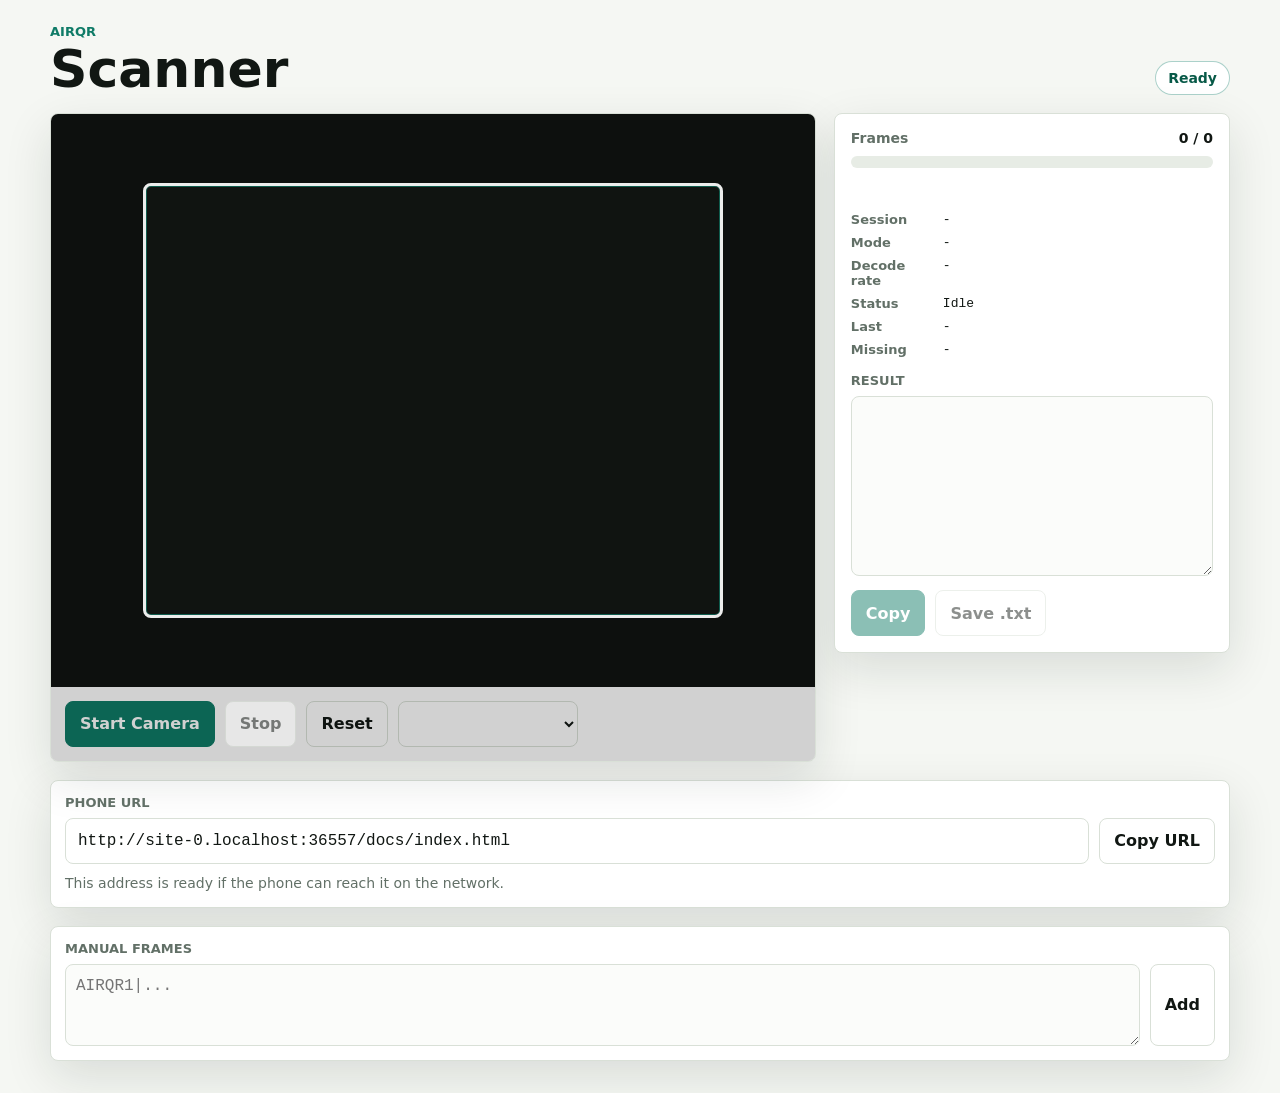
==== docs/index.html @ 4e60c242 "Publish scanner to Pages" ====
<!doctype html>
<html lang="en">
  <head>
    <meta charset="utf-8">
    <meta name="viewport" content="width=device-width, initial-scale=1, viewport-fit=cover">
    <meta name="theme-color" content="#0b0d0c">
    <meta name="mobile-web-app-capable" content="yes">
    <meta name="apple-mobile-web-app-capable" content="yes">
    <meta name="apple-mobile-web-app-status-bar-style" content="black-translucent">
    <meta name="apple-mobile-web-app-title" content="AirQR">
    <title>AirQR Scanner</title>
    <link rel="stylesheet" href="styles.css">
    <link rel="manifest" href="manifest.webmanifest">
    <link rel="apple-touch-icon" href="icons/icon-180.png">
  </head>
  <body>
    <main class="shell">
      <header class="topbar">
        <div>
          <p class="eyebrow">AirQR</p>
          <h1>Scanner</h1>
        </div>
        <div class="status-pill" id="supportStatus">Checking scanner</div>
      </header>

      <section class="scanner-grid">
        <div class="camera-panel">
          <div class="video-wrap">
            <video id="video" playsinline muted></video>
            <div class="scan-frame" aria-hidden="true"></div>
            <canvas id="canvas" hidden></canvas>
          </div>
          <div class="controls">
            <button id="startButton" type="button">Start Camera</button>
            <button id="stopButton" type="button" disabled>Stop</button>
            <button id="resetButton" type="button">Reset</button>
            <select id="cameraSelect" aria-label="Camera"></select>
          </div>
        </div>

        <aside class="transfer-panel">
          <div class="metric-row">
            <span>Frames</span>
            <strong id="frameCount">0 / 0</strong>
          </div>
          <div class="progress" aria-hidden="true">
            <div id="progressBar"></div>
          </div>
          <div id="frameDots" class="frame-dots" aria-hidden="true"></div>

          <dl class="details">
            <div>
              <dt>Session</dt>
              <dd id="sessionValue">-</dd>
            </div>
            <div>
              <dt>Mode</dt>
              <dd id="modeValue">-</dd>
            </div>
            <div>
              <dt>Decode rate</dt>
              <dd id="rateValue">-</dd>
            </div>
            <div>
              <dt>Status</dt>
              <dd id="statusText">Idle</dd>
            </div>
            <div>
              <dt>Last</dt>
              <dd id="lastFrameValue">-</dd>
            </div>
            <div>
              <dt>Missing</dt>
              <dd id="missingValue">-</dd>
            </div>
          </dl>

          <label class="result-label" for="resultText">Result</label>
          <textarea id="resultText" spellcheck="false" readonly></textarea>
          <div class="result-actions">
            <button id="copyButton" type="button" disabled>Copy</button>
            <button id="saveButton" type="button" disabled>Save .txt</button>
          </div>
        </aside>
      </section>

      <section class="phone-panel">
        <div>
          <label for="accessUrl">Phone URL</label>
          <input id="accessUrl" type="text" readonly>
        </div>
        <button id="copyUrlButton" type="button">Copy URL</button>
        <p id="networkHint">Localhost is ready for desktop testing.</p>
      </section>

      <section class="manual-panel">
        <label for="manualFrames">Manual frames</label>
        <div class="manual-row">
          <textarea id="manualFrames" spellcheck="false" placeholder="AIRQR1|..."></textarea>
          <button id="addManualButton" type="button">Add</button>
        </div>
      </section>
    </main>

    <script src="vendor/jsqr/jsQR.js"></script>
    <script src="vendor/pako/pako_inflate.min.js"></script>
    <script src="app.js" defer></script>
  </body>
</html>
---- docs/styles.css ----
:root {
  color-scheme: light;
  --bg: #f5f7f3;
  --panel: #ffffff;
  --ink: #111713;
  --muted: #627067;
  --line: #d9e0d7;
  --accent: #0f7b67;
  --accent-strong: #075947;
  --amber: #c27a09;
  --bad: #b3261e;
  --shadow: 0 16px 48px rgba(19, 31, 24, 0.12);
}

html {
  -webkit-text-size-adjust: 100%;
}

* {
  box-sizing: border-box;
}

body {
  margin: 0;
  min-height: 100svh;
  background: var(--bg);
  color: var(--ink);
  font-family: Inter, ui-sans-serif, system-ui, -apple-system, BlinkMacSystemFont, "Segoe UI", sans-serif;
  padding:
    env(safe-area-inset-top)
    env(safe-area-inset-right)
    env(safe-area-inset-bottom)
    env(safe-area-inset-left);
  overscroll-behavior-y: contain;
}

button,
select,
textarea,
input {
  font: inherit;
}

button,
select,
input {
  min-height: 46px;
  border: 1px solid var(--line);
  border-radius: 8px;
  background: #ffffff;
  color: var(--ink);
  font-size: 16px;
}

button {
  padding: 0 14px;
  font-weight: 700;
  cursor: pointer;
}

button:disabled {
  cursor: not-allowed;
  opacity: 0.48;
}

button:not(:disabled):hover {
  border-color: var(--accent);
}

button#startButton,
button#copyButton {
  background: var(--accent);
  border-color: var(--accent);
  color: #ffffff;
}

button#startButton:not(:disabled):hover,
button#copyButton:not(:disabled):hover {
  background: var(--accent-strong);
}

select {
  padding: 0 12px;
  min-width: 180px;
}

input {
  width: 100%;
  min-width: 0;
  padding: 0 12px;
  font-family: ui-monospace, SFMono-Regular, Menlo, Consolas, monospace;
}

.shell {
  width: min(1180px, calc(100vw - 32px));
  margin: 0 auto;
  padding: 24px 0 32px;
}

.topbar {
  display: flex;
  align-items: end;
  justify-content: space-between;
  gap: 16px;
  margin-bottom: 18px;
}

.eyebrow {
  margin: 0 0 4px;
  color: var(--accent);
  font-size: 13px;
  font-weight: 800;
  letter-spacing: 0;
  text-transform: uppercase;
}

h1 {
  margin: 0;
  font-size: 52px;
  line-height: 1;
  letter-spacing: 0;
}

.status-pill {
  max-width: 45vw;
  padding: 8px 12px;
  border: 1px solid var(--line);
  border-radius: 999px;
  background: #ffffff;
  color: var(--muted);
  font-size: 14px;
  font-weight: 700;
  overflow-wrap: anywhere;
}

.status-pill.ready {
  color: var(--accent-strong);
  border-color: rgba(15, 123, 103, 0.35);
}

.status-pill.warn {
  color: var(--amber);
  border-color: rgba(194, 122, 9, 0.35);
}

.scanner-grid {
  display: grid;
  grid-template-columns: minmax(0, 1.45fr) minmax(340px, 0.75fr);
  gap: 18px;
  align-items: start;
}

.camera-panel,
.transfer-panel,
.phone-panel,
.manual-panel {
  background: var(--panel);
  border: 1px solid var(--line);
  border-radius: 8px;
  box-shadow: var(--shadow);
}

.camera-panel {
  overflow: hidden;
}

.video-wrap {
  position: relative;
  aspect-ratio: 4 / 3;
  min-height: 320px;
  max-height: 650px;
  background: #101411;
}

video {
  width: 100%;
  height: 100%;
  object-fit: cover;
  display: block;
}

.scan-frame {
  position: absolute;
  inset: 12%;
  border: 3px solid rgba(255, 255, 255, 0.92);
  border-radius: 8px;
  box-shadow:
    0 0 0 999px rgba(0, 0, 0, 0.18),
    inset 0 0 0 1px rgba(15, 123, 103, 0.7);
  pointer-events: none;
}

.controls,
.result-actions {
  display: flex;
  flex-wrap: wrap;
  gap: 10px;
  padding: 14px;
}

.transfer-panel {
  padding: 16px;
}

.metric-row {
  display: flex;
  justify-content: space-between;
  gap: 12px;
  color: var(--muted);
  font-size: 14px;
  font-weight: 700;
}

.metric-row strong {
  color: var(--ink);
}

.progress {
  height: 12px;
  margin: 10px 0 12px;
  background: #e7ece5;
  border-radius: 999px;
  overflow: hidden;
}

#progressBar {
  width: 0;
  height: 100%;
  background: var(--accent);
  transition: width 120ms ease;
}

.frame-dots {
  display: grid;
  grid-template-columns: repeat(auto-fill, minmax(10px, 1fr));
  gap: 5px;
  min-height: 16px;
  margin-bottom: 16px;
}

.frame-dots span {
  height: 10px;
  border-radius: 3px;
  background: #dfe6dc;
}

.frame-dots span.seen {
  background: var(--accent);
}

.details {
  display: grid;
  gap: 8px;
  margin: 0 0 16px;
}

.details div {
  display: grid;
  grid-template-columns: 80px minmax(0, 1fr);
  gap: 12px;
}

dt {
  color: var(--muted);
  font-size: 13px;
  font-weight: 800;
}

dd {
  margin: 0;
  min-width: 0;
  overflow-wrap: anywhere;
  font-family: ui-monospace, SFMono-Regular, Menlo, Consolas, monospace;
  font-size: 13px;
}

.result-label,
.phone-panel label,
.manual-panel label {
  display: block;
  margin-bottom: 8px;
  color: var(--muted);
  font-size: 13px;
  font-weight: 800;
  text-transform: uppercase;
}

textarea {
  width: 100%;
  resize: vertical;
  border: 1px solid var(--line);
  border-radius: 8px;
  background: #fbfcfa;
  color: var(--ink);
  font-family: ui-monospace, SFMono-Regular, Menlo, Consolas, monospace;
  font-size: 16px;
  line-height: 1.45;
}

#resultText {
  min-height: 180px;
  padding: 12px;
}

.result-actions {
  padding: 10px 0 0;
}

.manual-panel {
  margin-top: 18px;
  padding: 14px;
}

.phone-panel {
  display: grid;
  grid-template-columns: minmax(0, 1fr) auto;
  gap: 10px;
  align-items: end;
  margin-top: 18px;
  padding: 14px;
}

.phone-panel p {
  grid-column: 1 / -1;
  margin: 0;
  color: var(--muted);
  font-size: 14px;
  line-height: 1.35;
}

.manual-row {
  display: grid;
  grid-template-columns: minmax(0, 1fr) auto;
  gap: 10px;
}

#manualFrames {
  min-height: 82px;
  padding: 10px;
}

@media (max-width: 880px) {
  .shell {
    width: min(100vw - 20px, 680px);
    padding-top: 12px;
    padding-bottom: 20px;
  }

  .topbar {
    align-items: start;
    flex-direction: column;
    gap: 10px;
    margin-bottom: 12px;
  }

  h1 {
    font-size: 40px;
  }

  .status-pill {
    max-width: 100%;
  }

  .scanner-grid {
    grid-template-columns: 1fr;
  }

  .video-wrap {
    min-height: auto;
    aspect-ratio: 3 / 4;
    max-height: 56svh;
  }

  .scan-frame {
    inset: 5%;
    border-width: 2px;
  }

  .controls,
  .result-actions {
    display: grid;
    grid-template-columns: repeat(2, minmax(0, 1fr));
    padding: 12px;
  }

  .controls select {
    grid-column: 1 / -1;
    width: 100%;
  }

  .transfer-panel {
    padding: 14px;
  }

  .details div {
    grid-template-columns: 68px minmax(0, 1fr);
  }

  #resultText {
    min-height: 160px;
  }

  .phone-panel,
  .manual-row {
    grid-template-columns: 1fr;
  }

  .phone-panel button {
    width: 100%;
  }

  select,
  button {
    flex: 1 1 130px;
  }
}
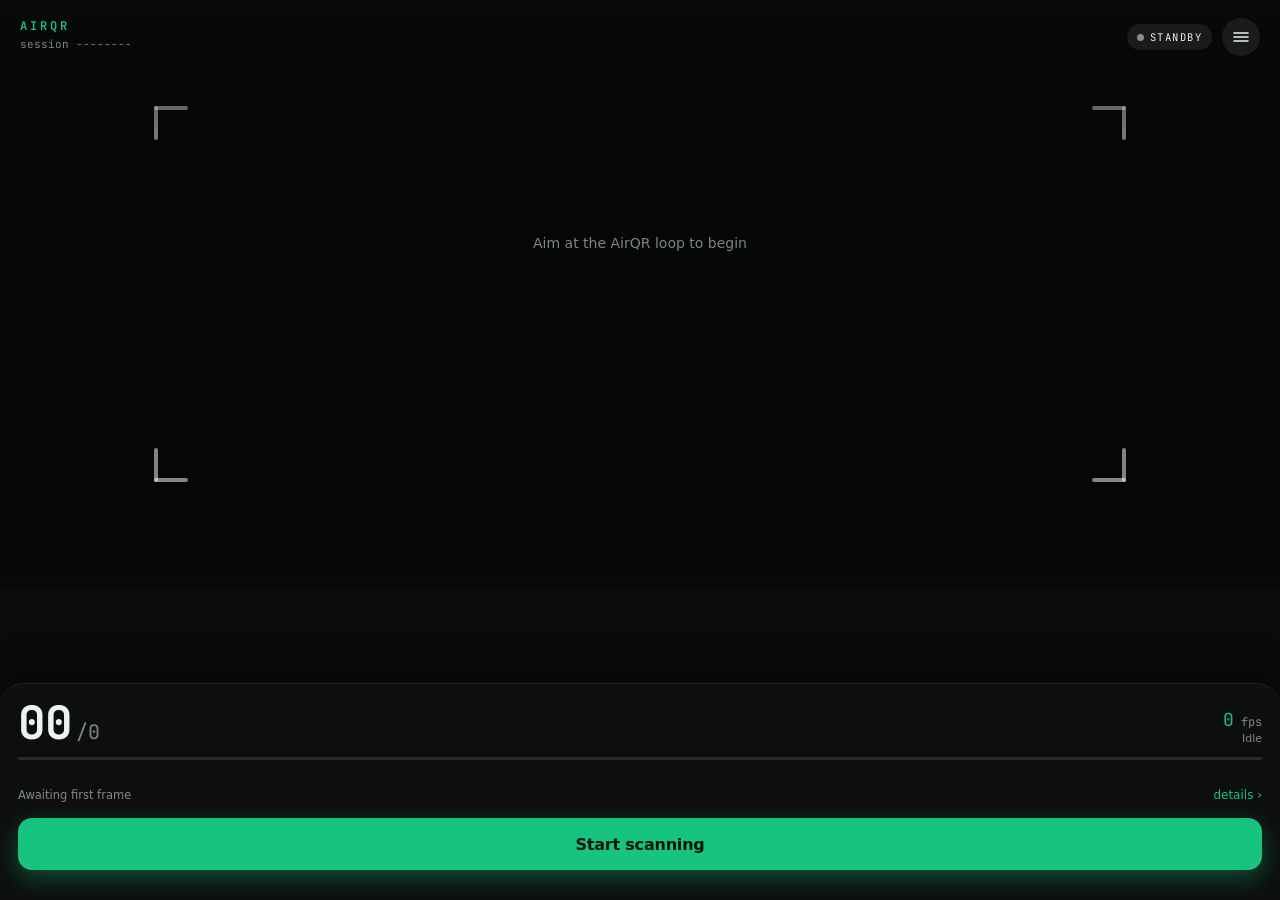
==== commit b80959de: "Redesign scanner receiver UI to the "Signal" spec Reskin the PWA receiver into the dark, instrument-" ====
--- a/docs/index.html
+++ b/docs/index.html
@@ -2,104 +2,173 @@
 <html lang="en">
   <head>
     <meta charset="utf-8">
-    <meta name="viewport" content="width=device-width, initial-scale=1, viewport-fit=cover">
-    <meta name="theme-color" content="#0b0d0c">
+    <meta name="viewport" content="width=device-width, initial-scale=1, maximum-scale=1, viewport-fit=cover">
+    <meta name="theme-color" content="#0a0c0b">
     <meta name="mobile-web-app-capable" content="yes">
     <meta name="apple-mobile-web-app-capable" content="yes">
     <meta name="apple-mobile-web-app-status-bar-style" content="black-translucent">
     <meta name="apple-mobile-web-app-title" content="AirQR">
     <title>AirQR Scanner</title>
+    <link rel="preconnect" href="https://fonts.googleapis.com">
+    <link rel="preconnect" href="https://fonts.gstatic.com" crossorigin>
+    <link rel="stylesheet" href="https://fonts.googleapis.com/css2?family=JetBrains+Mono:wght@400;600;700&display=swap">
     <link rel="stylesheet" href="styles.css">
     <link rel="manifest" href="manifest.webmanifest">
     <link rel="apple-touch-icon" href="icons/icon-180.png">
   </head>
   <body>
-    <main class="shell">
-      <header class="topbar">
-        <div>
-          <p class="eyebrow">AirQR</p>
-          <h1>Scanner</h1>
+    <main id="app" class="signal" data-phase="idle">
+      <!-- Camera viewport: full-bleed live feed with scanning reticle -->
+      <div class="viewport">
+        <video id="video" playsinline muted></video>
+        <canvas id="canvas" hidden></canvas>
+        <div class="reticle" aria-hidden="true">
+          <span class="tl"></span>
+          <span class="tr"></span>
+          <span class="bl"></span>
+          <span class="br"></span>
         </div>
-        <div class="status-pill" id="supportStatus">Checking scanner</div>
+        <div class="scan-sheen" aria-hidden="true"></div>
+        <div class="vp-fade vp-fade--top" aria-hidden="true"></div>
+        <div class="vp-fade vp-fade--bottom" aria-hidden="true"></div>
+        <p class="aim-hint">Aim at the AirQR loop to begin</p>
+      </div>
+
+      <!-- Header overlaid on the camera -->
+      <header class="hud-header">
+        <div class="brand">
+          <div class="wordmark">AIRQR</div>
+          <div class="session">session <span id="sessionValue">--------</span></div>
+        </div>
+        <div class="header-right">
+          <div class="status-pill" id="phasePill">
+            <span class="dot" aria-hidden="true"></span>
+            <span class="pill-label" id="phaseLabel">STANDBY</span>
+          </div>
+          <button id="menuButton" class="icon-btn" type="button" aria-label="Settings">
+            <svg width="20" height="20" viewBox="0 0 20 20" fill="none" stroke="#eef2f0" stroke-width="1.6" stroke-linecap="round">
+              <path d="M3 6h14M3 10h14M3 14h14" />
+            </svg>
+          </button>
+        </div>
       </header>
 
-      <section class="scanner-grid">
-        <div class="camera-panel">
-          <div class="video-wrap">
-            <video id="video" playsinline muted></video>
-            <div class="scan-frame" aria-hidden="true"></div>
-            <canvas id="canvas" hidden></canvas>
+      <!-- Docked HUD: capture progress -->
+      <section class="hud">
+        <div class="hud-top">
+          <div class="counter">
+            <span class="count" id="frameCount">00</span>
+            <span class="total">/<span id="frameTotal">0</span></span>
           </div>
-          <div class="controls">
-            <button id="startButton" type="button">Start Camera</button>
-            <button id="stopButton" type="button" disabled>Stop</button>
-            <button id="resetButton" type="button">Reset</button>
-            <select id="cameraSelect" aria-label="Camera"></select>
+          <div class="rate-block">
+            <div class="rate"><span id="rateValue">0</span><span class="fps"> fps</span></div>
+            <div class="rate-status" id="statusText">Idle</div>
           </div>
         </div>
 
-        <aside class="transfer-panel">
-          <div class="metric-row">
-            <span>Frames</span>
-            <strong id="frameCount">0 / 0</strong>
-          </div>
-          <div class="progress" aria-hidden="true">
-            <div id="progressBar"></div>
-          </div>
-          <div id="frameDots" class="frame-dots" aria-hidden="true"></div>
+        <div class="progress" aria-hidden="true">
+          <div id="progressBar"></div>
+        </div>
 
-          <dl class="details">
-            <div>
-              <dt>Session</dt>
-              <dd id="sessionValue">-</dd>
+        <div id="frameDots" class="frame-grid" aria-hidden="true"></div>
+
+        <div class="missing-line">
+          <span id="remainingText">Awaiting first frame</span>
+          <button id="detailsButton" class="link-btn" type="button">details ›</button>
+        </div>
+
+        <div class="primary-slot">
+          <button id="startButton" class="btn-primary" type="button">Start scanning</button>
+          <button id="stopButton" class="btn-ghost" type="button" disabled>Pause</button>
+        </div>
+      </section>
+
+      <!-- Result sheet (Complete state) -->
+      <div id="resultSheet" class="sheet-backdrop sheet-backdrop--solid" hidden>
+        <div class="sheet sheet--result">
+          <div class="result-head">
+            <div class="check-circle" aria-hidden="true">
+              <svg width="18" height="18" viewBox="0 0 18 18" fill="none" stroke="#06140d" stroke-width="2.4" stroke-linecap="round" stroke-linejoin="round">
+                <path d="M3.5 9.5l3.5 3.5 7-8" />
+              </svg>
             </div>
             <div>
-              <dt>Mode</dt>
-              <dd id="modeValue">-</dd>
+              <div class="sheet-title">Transfer complete</div>
+              <div class="result-sub" id="resultSubtitle">— frames · gzip / jsQR</div>
             </div>
-            <div>
-              <dt>Decode rate</dt>
-              <dd id="rateValue">-</dd>
+          </div>
+          <div class="result-box">
+            <textarea id="resultText" spellcheck="false" readonly></textarea>
+          </div>
+          <div class="result-actions">
+            <button id="copyButton" class="btn-primary" type="button" disabled>Copy text</button>
+            <button id="saveButton" class="btn-ghost" type="button" disabled>Save .txt</button>
+          </div>
+          <button id="scanAnotherButton" class="link-btn link-btn--muted link-btn--block" type="button">Scan another transfer</button>
+        </div>
+      </div>
+
+      <!-- Settings sheet -->
+      <div id="settingsSheet" class="sheet-backdrop" hidden>
+        <div class="sheet">
+          <div class="grab-handle" aria-hidden="true"></div>
+          <div class="sheet-bar">
+            <span class="sheet-title">Settings</span>
+            <button class="icon-btn icon-btn--sm sheet-close" type="button" aria-label="Close">
+              <svg width="14" height="14" viewBox="0 0 14 14" fill="none" stroke="rgba(225,235,231,0.55)" stroke-width="1.8" stroke-linecap="round"><path d="M3 3l8 8M11 3l-8 8" /></svg>
+            </button>
+          </div>
+
+          <div class="field">
+            <div class="field-label">Camera</div>
+            <select id="cameraSelect" class="field-row" aria-label="Camera"></select>
+          </div>
+
+          <div class="field">
+            <div class="field-label">Phone URL</div>
+            <div class="field-row field-row--split">
+              <input id="accessUrl" type="text" readonly>
+              <button id="copyUrlButton" class="link-btn" type="button">Copy</button>
             </div>
-            <div>
-              <dt>Status</dt>
-              <dd id="statusText">Idle</dd>
-            </div>
-            <div>
-              <dt>Last</dt>
-              <dd id="lastFrameValue">-</dd>
-            </div>
-            <div>
-              <dt>Missing</dt>
-              <dd id="missingValue">-</dd>
-            </div>
+            <p id="networkHint" class="field-hint">Localhost is ready for desktop testing.</p>
+          </div>
+
+          <div class="field">
+            <div class="field-label">Manual frames</div>
+            <textarea id="manualFrames" class="field-area" spellcheck="false" placeholder="AIRQR1|…"></textarea>
+            <button id="addManualButton" class="btn-ghost btn-ghost--sm" type="button">Add frames</button>
+          </div>
+
+          <button id="resetButton" class="btn-ghost btn-ghost--full" type="button">Reset session</button>
+        </div>
+      </div>
+
+      <!-- Details sheet -->
+      <div id="detailsSheet" class="sheet-backdrop" hidden>
+        <div class="sheet">
+          <div class="grab-handle" aria-hidden="true"></div>
+          <div class="sheet-bar">
+            <span class="sheet-title">Transfer detail</span>
+            <button class="icon-btn icon-btn--sm sheet-close" type="button" aria-label="Close">
+              <svg width="14" height="14" viewBox="0 0 14 14" fill="none" stroke="rgba(225,235,231,0.55)" stroke-width="1.8" stroke-linecap="round"><path d="M3 3l8 8M11 3l-8 8" /></svg>
+            </button>
+          </div>
+          <dl class="stat-list">
+            <div class="stat-row"><dt>Session</dt><dd id="detailSession">—</dd></div>
+            <div class="stat-row"><dt>Mode</dt><dd id="modeValue">—</dd></div>
+            <div class="stat-row"><dt>Decode rate</dt><dd id="detailRate">—</dd></div>
+            <div class="stat-row"><dt>Status</dt><dd id="detailStatus">—</dd></div>
+            <div class="stat-row"><dt>Last frame</dt><dd id="lastFrameValue">—</dd></div>
           </dl>
+          <div class="field" style="margin-top:14px">
+            <div class="field-label">Missing</div>
+            <div id="missingValue" class="missing-block">—</div>
+          </div>
+        </div>
+      </div>
 
-          <label class="result-label" for="resultText">Result</label>
-          <textarea id="resultText" spellcheck="false" readonly></textarea>
-          <div class="result-actions">
-            <button id="copyButton" type="button" disabled>Copy</button>
-            <button id="saveButton" type="button" disabled>Save .txt</button>
-          </div>
-        </aside>
-      </section>
-
-      <section class="phone-panel">
-        <div>
-          <label for="accessUrl">Phone URL</label>
-          <input id="accessUrl" type="text" readonly>
-        </div>
-        <button id="copyUrlButton" type="button">Copy URL</button>
-        <p id="networkHint">Localhost is ready for desktop testing.</p>
-      </section>
-
-      <section class="manual-panel">
-        <label for="manualFrames">Manual frames</label>
-        <div class="manual-row">
-          <textarea id="manualFrames" spellcheck="false" placeholder="AIRQR1|..."></textarea>
-          <button id="addManualButton" type="button">Add</button>
-        </div>
-      </section>
+      <!-- Kept for the decode pipeline; not shown in the Signal UI. -->
+      <div id="supportStatus" class="sr-only">Checking scanner</div>
     </main>
 
     <script src="vendor/jsqr/jsQR.js"></script>
--- a/docs/styles.css
+++ b/docs/styles.css
@@ -1,175 +1,80 @@
 :root {
-  color-scheme: light;
-  --bg: #f5f7f3;
-  --panel: #ffffff;
-  --ink: #111713;
-  --muted: #627067;
-  --line: #d9e0d7;
-  --accent: #0f7b67;
-  --accent-strong: #075947;
-  --amber: #c27a09;
-  --bad: #b3261e;
-  --shadow: 0 16px 48px rgba(19, 31, 24, 0.12);
+  color-scheme: dark;
+  --bg: #0a0c0b;
+  --hud: #0d0f0e;
+  --sheet: #0e1110;
+  --result-bg: #070908;
+  --accent: #16c47f;
+  --accent-dim: rgba(22, 196, 127, 0.25);
+  --on-accent: #06140d;
+  --text: #eef2f0;
+  --muted: rgba(225, 235, 231, 0.55);
+  --faint: rgba(225, 235, 231, 0.22);
+  --cell-empty: rgba(255, 255, 255, 0.05);
+  --glass: rgba(255, 255, 255, 0.08);
+  --mono: "JetBrains Mono", ui-monospace, "SF Mono", monospace;
+  --sans: -apple-system, system-ui, "Segoe UI", sans-serif;
+}
+
+* {
+  box-sizing: border-box;
 }
 
 html {
   -webkit-text-size-adjust: 100%;
 }
 
-* {
-  box-sizing: border-box;
-}
-
 body {
   margin: 0;
-  min-height: 100svh;
   background: var(--bg);
-  color: var(--ink);
-  font-family: Inter, ui-sans-serif, system-ui, -apple-system, BlinkMacSystemFont, "Segoe UI", sans-serif;
-  padding:
-    env(safe-area-inset-top)
-    env(safe-area-inset-right)
-    env(safe-area-inset-bottom)
-    env(safe-area-inset-left);
-  overscroll-behavior-y: contain;
-}
-
-button,
-select,
-textarea,
-input {
+  color: var(--text);
+  font-family: var(--sans);
+  overscroll-behavior: none;
+}
+
+.sr-only {
+  position: absolute;
+  width: 1px;
+  height: 1px;
+  margin: -1px;
+  padding: 0;
+  border: 0;
+  overflow: hidden;
+  clip: rect(0 0 0 0);
+  white-space: nowrap;
+}
+
+button {
   font: inherit;
-}
-
-button,
-select,
-input {
-  min-height: 46px;
-  border: 1px solid var(--line);
-  border-radius: 8px;
-  background: #ffffff;
-  color: var(--ink);
-  font-size: 16px;
-}
-
-button {
-  padding: 0 14px;
-  font-weight: 700;
   cursor: pointer;
 }
 
 button:disabled {
   cursor: not-allowed;
-  opacity: 0.48;
-}
-
-button:not(:disabled):hover {
-  border-color: var(--accent);
-}
-
-button#startButton,
-button#copyButton {
-  background: var(--accent);
-  border-color: var(--accent);
-  color: #ffffff;
-}
-
-button#startButton:not(:disabled):hover,
-button#copyButton:not(:disabled):hover {
-  background: var(--accent-strong);
-}
-
-select {
-  padding: 0 12px;
-  min-width: 180px;
-}
-
-input {
-  width: 100%;
-  min-width: 0;
-  padding: 0 12px;
-  font-family: ui-monospace, SFMono-Regular, Menlo, Consolas, monospace;
-}
-
-.shell {
-  width: min(1180px, calc(100vw - 32px));
-  margin: 0 auto;
-  padding: 24px 0 32px;
-}
-
-.topbar {
-  display: flex;
-  align-items: end;
-  justify-content: space-between;
-  gap: 16px;
-  margin-bottom: 18px;
-}
-
-.eyebrow {
-  margin: 0 0 4px;
-  color: var(--accent);
-  font-size: 13px;
-  font-weight: 800;
-  letter-spacing: 0;
-  text-transform: uppercase;
-}
-
-h1 {
-  margin: 0;
-  font-size: 52px;
-  line-height: 1;
-  letter-spacing: 0;
-}
-
-.status-pill {
-  max-width: 45vw;
-  padding: 8px 12px;
-  border: 1px solid var(--line);
-  border-radius: 999px;
-  background: #ffffff;
-  color: var(--muted);
-  font-size: 14px;
-  font-weight: 700;
-  overflow-wrap: anywhere;
-}
-
-.status-pill.ready {
-  color: var(--accent-strong);
-  border-color: rgba(15, 123, 103, 0.35);
-}
-
-.status-pill.warn {
-  color: var(--amber);
-  border-color: rgba(194, 122, 9, 0.35);
-}
-
-.scanner-grid {
-  display: grid;
-  grid-template-columns: minmax(0, 1.45fr) minmax(340px, 0.75fr);
-  gap: 18px;
-  align-items: start;
-}
-
-.camera-panel,
-.transfer-panel,
-.phone-panel,
-.manual-panel {
-  background: var(--panel);
-  border: 1px solid var(--line);
-  border-radius: 8px;
-  box-shadow: var(--shadow);
-}
-
-.camera-panel {
+  opacity: 0.45;
+}
+
+/* ── Screen shell ─────────────────────────────────────────── */
+.signal {
+  position: fixed;
+  inset: 0;
+  background: var(--bg);
   overflow: hidden;
 }
 
-.video-wrap {
-  position: relative;
-  aspect-ratio: 4 / 3;
-  min-height: 320px;
-  max-height: 650px;
-  background: #101411;
+/* ── Camera viewport ──────────────────────────────────────── */
+.viewport {
+  position: absolute;
+  top: 0;
+  left: 0;
+  right: 0;
+  bottom: 312px;
+  overflow: hidden;
+  background: #050706;
+}
+
+.signal[data-phase="complete"] .viewport {
+  bottom: 0;
 }
 
 video {
@@ -179,238 +84,610 @@
   display: block;
 }
 
-.scan-frame {
-  position: absolute;
-  inset: 12%;
-  border: 3px solid rgba(255, 255, 255, 0.92);
-  border-radius: 8px;
-  box-shadow:
-    0 0 0 999px rgba(0, 0, 0, 0.18),
-    inset 0 0 0 1px rgba(15, 123, 103, 0.7);
+.vp-fade {
+  position: absolute;
+  left: 0;
+  right: 0;
   pointer-events: none;
 }
 
-.controls,
-.result-actions {
-  display: flex;
-  flex-wrap: wrap;
-  gap: 10px;
-  padding: 14px;
-}
-
-.transfer-panel {
-  padding: 16px;
-}
-
-.metric-row {
-  display: flex;
+.vp-fade--top {
+  top: 0;
+  height: 150px;
+  background: linear-gradient(180deg, rgba(8, 10, 9, 0.85) 0%, rgba(8, 10, 9, 0) 100%);
+}
+
+.vp-fade--bottom {
+  bottom: 0;
+  height: 80px;
+  background: linear-gradient(0deg, rgba(8, 10, 9, 0.92) 0%, rgba(8, 10, 9, 0) 100%);
+}
+
+/* corner reticle */
+.reticle {
+  position: absolute;
+  inset: 18% 12%;
+  pointer-events: none;
+}
+
+.reticle span {
+  position: absolute;
+  width: 34px;
+  height: 34px;
+}
+
+.reticle .tl { top: 0; left: 0; }
+.reticle .tr { top: 0; right: 0; }
+.reticle .bl { bottom: 0; left: 0; }
+.reticle .br { bottom: 0; right: 0; }
+
+.reticle span::before,
+.reticle span::after {
+  content: "";
+  position: absolute;
+  background: rgba(255, 255, 255, 0.5);
+  border-radius: 2px;
+}
+
+.reticle span::before { width: 34px; height: 4px; }
+.reticle span::after { width: 4px; height: 34px; }
+
+.tl::before, .tr::before { top: 0; }
+.bl::before, .br::before { bottom: 0; }
+.tl::before, .bl::before { left: 0; }
+.tr::before, .br::before { right: 0; }
+.tl::after, .tr::after { top: 0; }
+.bl::after, .br::after { bottom: 0; }
+.tl::after, .bl::after { left: 0; }
+.tr::after, .br::after { right: 0; }
+
+.signal[data-phase="scanning"] .reticle span::before,
+.signal[data-phase="scanning"] .reticle span::after {
+  background: var(--accent);
+  box-shadow: 0 0 12px var(--accent);
+}
+
+/* downward scan sheen, only while capturing */
+.scan-sheen {
+  position: absolute;
+  left: 0;
+  right: 0;
+  top: 0;
+  height: 38%;
+  opacity: 0;
+  pointer-events: none;
+  background: linear-gradient(180deg,
+    rgba(22, 196, 127, 0) 0%,
+    rgba(22, 196, 127, 0.13) 50%,
+    rgba(22, 196, 127, 0) 100%);
+}
+
+.signal[data-phase="scanning"] .scan-sheen {
+  opacity: 1;
+  animation: sigSheen 2.6s linear infinite;
+}
+
+@keyframes sigSheen {
+  0% { transform: translateY(-100%); }
+  100% { transform: translateY(280%); }
+}
+
+.aim-hint {
+  position: absolute;
+  top: 40%;
+  left: 0;
+  right: 0;
+  margin: 0;
+  text-align: center;
+  font-size: 14px;
+  color: var(--muted);
+  pointer-events: none;
+}
+
+.signal:not([data-phase="idle"]) .aim-hint {
+  display: none;
+}
+
+/* ── Header ───────────────────────────────────────────────── */
+.hud-header {
+  position: absolute;
+  top: calc(env(safe-area-inset-top) + 18px);
+  left: 20px;
+  right: 20px;
+  display: flex;
+  align-items: flex-start;
   justify-content: space-between;
   gap: 12px;
-  color: var(--muted);
+}
+
+.wordmark {
+  font-family: var(--mono);
+  font-size: 12px;
+  font-weight: 600;
+  letter-spacing: 3px;
+  color: var(--accent);
+}
+
+.session {
+  margin-top: 3px;
+  font-family: var(--mono);
+  font-size: 11px;
+  color: var(--muted);
+}
+
+.header-right {
+  display: flex;
+  align-items: center;
+  gap: 10px;
+}
+
+.status-pill {
+  display: flex;
+  align-items: center;
+  gap: 6px;
+  padding: 6px 10px;
+  border-radius: 999px;
+  background: var(--glass);
+  backdrop-filter: blur(8px);
+  -webkit-backdrop-filter: blur(8px);
+}
+
+.status-pill .dot {
+  width: 7px;
+  height: 7px;
+  border-radius: 999px;
+  background: var(--muted);
+}
+
+.signal[data-phase="scanning"] .status-pill .dot {
+  background: var(--accent);
+  box-shadow: 0 0 8px var(--accent);
+  animation: sigPulse 1.1s infinite;
+}
+
+.signal[data-phase="complete"] .status-pill .dot {
+  background: var(--accent);
+}
+
+@keyframes sigPulse {
+  0%, 100% { opacity: 1; }
+  50% { opacity: 0.35; }
+}
+
+.pill-label {
+  font-family: var(--mono);
+  font-size: 10.5px;
+  letter-spacing: 1.5px;
+  color: var(--text);
+}
+
+.icon-btn {
+  width: 38px;
+  height: 38px;
+  flex: none;
+  display: flex;
+  align-items: center;
+  justify-content: center;
+  padding: 0;
+  border: none;
+  border-radius: 999px;
+  background: var(--glass);
+  backdrop-filter: blur(8px);
+  -webkit-backdrop-filter: blur(8px);
+}
+
+.icon-btn--sm {
+  width: 30px;
+  height: 30px;
+}
+
+/* ── HUD panel ────────────────────────────────────────────── */
+.hud {
+  position: absolute;
+  left: 0;
+  right: 0;
+  bottom: 0;
+  padding: 18px 18px calc(30px + env(safe-area-inset-bottom));
+  background: var(--hud);
+  border-top: 1px solid rgba(255, 255, 255, 0.07);
+  border-radius: 24px 24px 0 0;
+  box-shadow: 0 -12px 34px rgba(0, 0, 0, 0.45);
+}
+
+.hud-top {
+  display: flex;
+  align-items: flex-end;
+  justify-content: space-between;
+  margin-bottom: 12px;
+}
+
+.counter {
+  display: flex;
+  align-items: baseline;
+  gap: 4px;
+}
+
+.count {
+  font-family: var(--mono);
+  font-size: 46px;
+  font-weight: 700;
+  line-height: 0.9;
+  letter-spacing: -1px;
+  font-variant-numeric: tabular-nums;
+  color: var(--text);
+}
+
+.total {
+  font-family: var(--mono);
+  font-size: 20px;
+  color: var(--muted);
+}
+
+.rate-block {
+  text-align: right;
+}
+
+.rate {
+  font-family: var(--mono);
+  font-size: 18px;
+  color: var(--accent);
+  font-variant-numeric: tabular-nums;
+}
+
+.rate .fps {
+  font-size: 12px;
+  color: var(--muted);
+}
+
+.rate-status {
+  margin-top: 1px;
+  font-size: 11px;
+  color: var(--muted);
+}
+
+.progress {
+  height: 3px;
+  border-radius: 3px;
+  background: rgba(255, 255, 255, 0.12);
+  overflow: hidden;
+  margin-bottom: 16px;
+}
+
+#progressBar {
+  height: 100%;
+  width: 0;
+  background: var(--accent);
+  box-shadow: 0 0 10px var(--accent);
+  transition: width 0.2s ease;
+}
+
+/* frame grid — NO transition on cells (re-renders many times/sec) */
+.frame-grid {
+  display: grid;
+  grid-template-columns: repeat(14, 1fr);
+  gap: 4px;
+}
+
+.frame-grid span {
+  aspect-ratio: 1;
+  border-radius: 2.5px;
+  background-color: var(--cell-empty);
+  border: 1px solid var(--faint);
+}
+
+.frame-grid span.seen {
+  background-color: var(--accent);
+  border: none;
+}
+
+.frame-grid span.last {
+  box-shadow: 0 0 0 1.5px var(--bg), 0 0 0 3px var(--accent), 0 0 8px var(--accent);
+}
+
+.missing-line {
+  display: flex;
+  align-items: center;
+  justify-content: space-between;
+  margin: 12px 0 16px;
+  font-size: 11.5px;
+  color: var(--muted);
+}
+
+/* ── Buttons ──────────────────────────────────────────────── */
+.btn-primary {
+  width: 100%;
+  height: 52px;
+  border: none;
+  border-radius: 14px;
+  background: var(--accent);
+  color: var(--on-accent);
+  font-family: var(--sans);
+  font-size: 16px;
+  font-weight: 650;
+  letter-spacing: -0.2px;
+  box-shadow: 0 8px 24px rgba(22, 196, 127, 0.35);
+}
+
+.btn-ghost {
+  width: 100%;
+  height: 52px;
+  border: 1px solid rgba(255, 255, 255, 0.16);
+  border-radius: 14px;
+  background: transparent;
+  color: var(--text);
+  font-family: var(--sans);
+  font-size: 15px;
+  font-weight: 600;
+}
+
+.btn-ghost--sm {
+  height: 44px;
+  margin-top: 10px;
   font-size: 14px;
-  font-weight: 700;
-}
-
-.metric-row strong {
-  color: var(--ink);
-}
-
-.progress {
-  height: 12px;
-  margin: 10px 0 12px;
-  background: #e7ece5;
+}
+
+.btn-ghost--full {
+  margin-top: 20px;
+}
+
+.link-btn {
+  padding: 0;
+  border: none;
+  background: none;
+  color: var(--accent);
+  font-family: var(--sans);
+  font-size: 12px;
+}
+
+.link-btn--muted {
+  color: var(--muted);
+}
+
+.link-btn--block {
+  display: block;
+  margin: 14px auto 0;
+}
+
+/* primary slot toggles start/pause by phase */
+.primary-slot #stopButton { display: none; }
+.signal[data-phase="scanning"] .primary-slot #startButton { display: none; }
+.signal[data-phase="scanning"] .primary-slot #stopButton { display: block; }
+
+/* ── Sheets (Settings / Details / Result) ─────────────────── */
+.sheet-backdrop {
+  position: absolute;
+  inset: 0;
+  z-index: 30;
+  background: rgba(8, 10, 9, 0.5);
+  backdrop-filter: blur(3px);
+  -webkit-backdrop-filter: blur(3px);
+}
+
+.sheet-backdrop--solid {
+  z-index: 40;
+  background: rgba(8, 10, 9, 0.55);
+}
+
+.sheet {
+  position: absolute;
+  left: 0;
+  right: 0;
+  bottom: 0;
+  padding: 14px 20px calc(32px + env(safe-area-inset-bottom));
+  background: var(--sheet);
+  border-top: 1px solid rgba(255, 255, 255, 0.08);
+  border-radius: 26px 26px 0 0;
+  animation: sigSlideUp 0.25s ease;
+}
+
+@keyframes sigSlideUp {
+  from { transform: translateY(40px); }
+  to { transform: translateY(0); }
+}
+
+.sheet--result {
+  padding: 22px 20px calc(30px + env(safe-area-inset-bottom));
+  border-radius: 26px 26px 0 0;
+  box-shadow: 0 -20px 60px rgba(0, 0, 0, 0.5);
+}
+
+.grab-handle {
+  width: 38px;
+  height: 4px;
+  margin: 0 auto 16px;
+  border-radius: 4px;
+  background: rgba(255, 255, 255, 0.18);
+}
+
+.sheet-bar {
+  display: flex;
+  align-items: center;
+  justify-content: space-between;
+  margin-bottom: 18px;
+}
+
+.sheet-title {
+  font-size: 17px;
+  font-weight: 650;
+  letter-spacing: -0.2px;
+}
+
+/* settings fields */
+.field {
+  margin-bottom: 18px;
+}
+
+.field-label {
+  margin-bottom: 7px;
+  font-size: 11px;
+  letter-spacing: 1px;
+  text-transform: uppercase;
+  color: var(--muted);
+}
+
+.field-row {
+  display: flex;
+  align-items: center;
+  justify-content: space-between;
+  width: 100%;
+  height: 46px;
+  padding: 0 14px;
+  border: none;
+  border-radius: 11px;
+  background: rgba(255, 255, 255, 0.06);
+  color: var(--text);
+  font-family: var(--sans);
+  font-size: 14px;
+}
+
+select.field-row {
+  appearance: none;
+  -webkit-appearance: none;
+}
+
+.field-row--split {
+  gap: 8px;
+}
+
+.field-row--split input {
+  flex: 1;
+  min-width: 0;
+  border: none;
+  background: transparent;
+  color: var(--text);
+  font-family: var(--mono);
+  font-size: 12px;
+  text-overflow: ellipsis;
+}
+
+.field-row--split input:focus {
+  outline: none;
+}
+
+.field-area {
+  width: 100%;
+  min-height: 70px;
+  padding: 12px 14px;
+  border: none;
+  border-radius: 11px;
+  background: rgba(255, 255, 255, 0.06);
+  color: var(--text);
+  font-family: var(--mono);
+  font-size: 12.5px;
+  line-height: 1.5;
+  resize: vertical;
+}
+
+.field-area:focus {
+  outline: 1px solid var(--accent-dim);
+}
+
+.field-hint {
+  margin: 8px 2px 0;
+  font-size: 11.5px;
+  line-height: 1.4;
+  color: var(--muted);
+}
+
+/* details stat list */
+.stat-list {
+  margin: 0;
+}
+
+.stat-row {
+  display: flex;
+  align-items: baseline;
+  justify-content: space-between;
+  padding: 7px 0;
+  border-bottom: 1px solid rgba(255, 255, 255, 0.06);
+}
+
+.stat-row dt {
+  font-size: 12px;
+  color: var(--muted);
+  letter-spacing: 0.2px;
+}
+
+.stat-row dd {
+  margin: 0;
+  font-family: var(--mono);
+  font-size: 13px;
+  color: var(--text);
+  text-align: right;
+  word-break: break-word;
+}
+
+.missing-block {
+  font-family: var(--mono);
+  font-size: 12.5px;
+  line-height: 1.7;
+  color: var(--text);
+  word-break: break-word;
+}
+
+/* result sheet */
+.result-head {
+  display: flex;
+  align-items: center;
+  gap: 11px;
+  margin-bottom: 16px;
+}
+
+.check-circle {
+  width: 34px;
+  height: 34px;
+  flex: none;
+  display: flex;
+  align-items: center;
+  justify-content: center;
   border-radius: 999px;
-  overflow: hidden;
-}
-
-#progressBar {
-  width: 0;
-  height: 100%;
   background: var(--accent);
-  transition: width 120ms ease;
-}
-
-.frame-dots {
-  display: grid;
-  grid-template-columns: repeat(auto-fill, minmax(10px, 1fr));
-  gap: 5px;
-  min-height: 16px;
-  margin-bottom: 16px;
-}
-
-.frame-dots span {
-  height: 10px;
-  border-radius: 3px;
-  background: #dfe6dc;
-}
-
-.frame-dots span.seen {
-  background: var(--accent);
-}
-
-.details {
-  display: grid;
-  gap: 8px;
-  margin: 0 0 16px;
-}
-
-.details div {
-  display: grid;
-  grid-template-columns: 80px minmax(0, 1fr);
-  gap: 12px;
-}
-
-dt {
-  color: var(--muted);
-  font-size: 13px;
-  font-weight: 800;
-}
-
-dd {
+  box-shadow: 0 0 18px var(--accent-dim);
+}
+
+.result-sub {
+  margin-top: 1px;
+  font-family: var(--mono);
+  font-size: 11px;
+  color: var(--muted);
+}
+
+.result-box {
+  background: var(--result-bg);
+  border: 1px solid rgba(255, 255, 255, 0.07);
+  border-radius: 12px;
+  padding: 14px;
+  max-height: 230px;
+  overflow: auto;
+}
+
+#resultText {
+  display: block;
+  width: 100%;
+  min-height: 60px;
   margin: 0;
-  min-width: 0;
-  overflow-wrap: anywhere;
-  font-family: ui-monospace, SFMono-Regular, Menlo, Consolas, monospace;
-  font-size: 13px;
-}
-
-.result-label,
-.phone-panel label,
-.manual-panel label {
-  display: block;
-  margin-bottom: 8px;
-  color: var(--muted);
-  font-size: 13px;
-  font-weight: 800;
-  text-transform: uppercase;
-}
-
-textarea {
-  width: 100%;
-  resize: vertical;
-  border: 1px solid var(--line);
-  border-radius: 8px;
-  background: #fbfcfa;
-  color: var(--ink);
-  font-family: ui-monospace, SFMono-Regular, Menlo, Consolas, monospace;
-  font-size: 16px;
-  line-height: 1.45;
-}
-
-#resultText {
-  min-height: 180px;
-  padding: 12px;
+  padding: 0;
+  border: none;
+  background: transparent;
+  resize: none;
+  color: #cfe9dd;
+  font-family: var(--mono);
+  font-size: 11.5px;
+  line-height: 1.65;
+  white-space: pre-wrap;
+}
+
+#resultText:focus {
+  outline: none;
 }
 
 .result-actions {
-  padding: 10px 0 0;
-}
-
-.manual-panel {
-  margin-top: 18px;
-  padding: 14px;
-}
-
-.phone-panel {
-  display: grid;
-  grid-template-columns: minmax(0, 1fr) auto;
+  display: flex;
   gap: 10px;
-  align-items: end;
-  margin-top: 18px;
-  padding: 14px;
-}
-
-.phone-panel p {
-  grid-column: 1 / -1;
-  margin: 0;
-  color: var(--muted);
-  font-size: 14px;
-  line-height: 1.35;
-}
-
-.manual-row {
-  display: grid;
-  grid-template-columns: minmax(0, 1fr) auto;
-  gap: 10px;
-}
-
-#manualFrames {
-  min-height: 82px;
-  padding: 10px;
-}
-
-@media (max-width: 880px) {
-  .shell {
-    width: min(100vw - 20px, 680px);
-    padding-top: 12px;
-    padding-bottom: 20px;
-  }
-
-  .topbar {
-    align-items: start;
-    flex-direction: column;
-    gap: 10px;
-    margin-bottom: 12px;
-  }
-
-  h1 {
-    font-size: 40px;
-  }
-
-  .status-pill {
-    max-width: 100%;
-  }
-
-  .scanner-grid {
-    grid-template-columns: 1fr;
-  }
-
-  .video-wrap {
-    min-height: auto;
-    aspect-ratio: 3 / 4;
-    max-height: 56svh;
-  }
-
-  .scan-frame {
-    inset: 5%;
-    border-width: 2px;
-  }
-
-  .controls,
-  .result-actions {
-    display: grid;
-    grid-template-columns: repeat(2, minmax(0, 1fr));
-    padding: 12px;
-  }
-
-  .controls select {
-    grid-column: 1 / -1;
-    width: 100%;
-  }
-
-  .transfer-panel {
-    padding: 14px;
-  }
-
-  .details div {
-    grid-template-columns: 68px minmax(0, 1fr);
-  }
-
-  #resultText {
-    min-height: 160px;
-  }
-
-  .phone-panel,
-  .manual-row {
-    grid-template-columns: 1fr;
-  }
-
-  .phone-panel button {
-    width: 100%;
-  }
-
-  select,
-  button {
-    flex: 1 1 130px;
-  }
-}
+  margin-top: 16px;
+}
+
+.result-actions .btn-primary,
+.result-actions .btn-ghost {
+  flex: 1;
+}
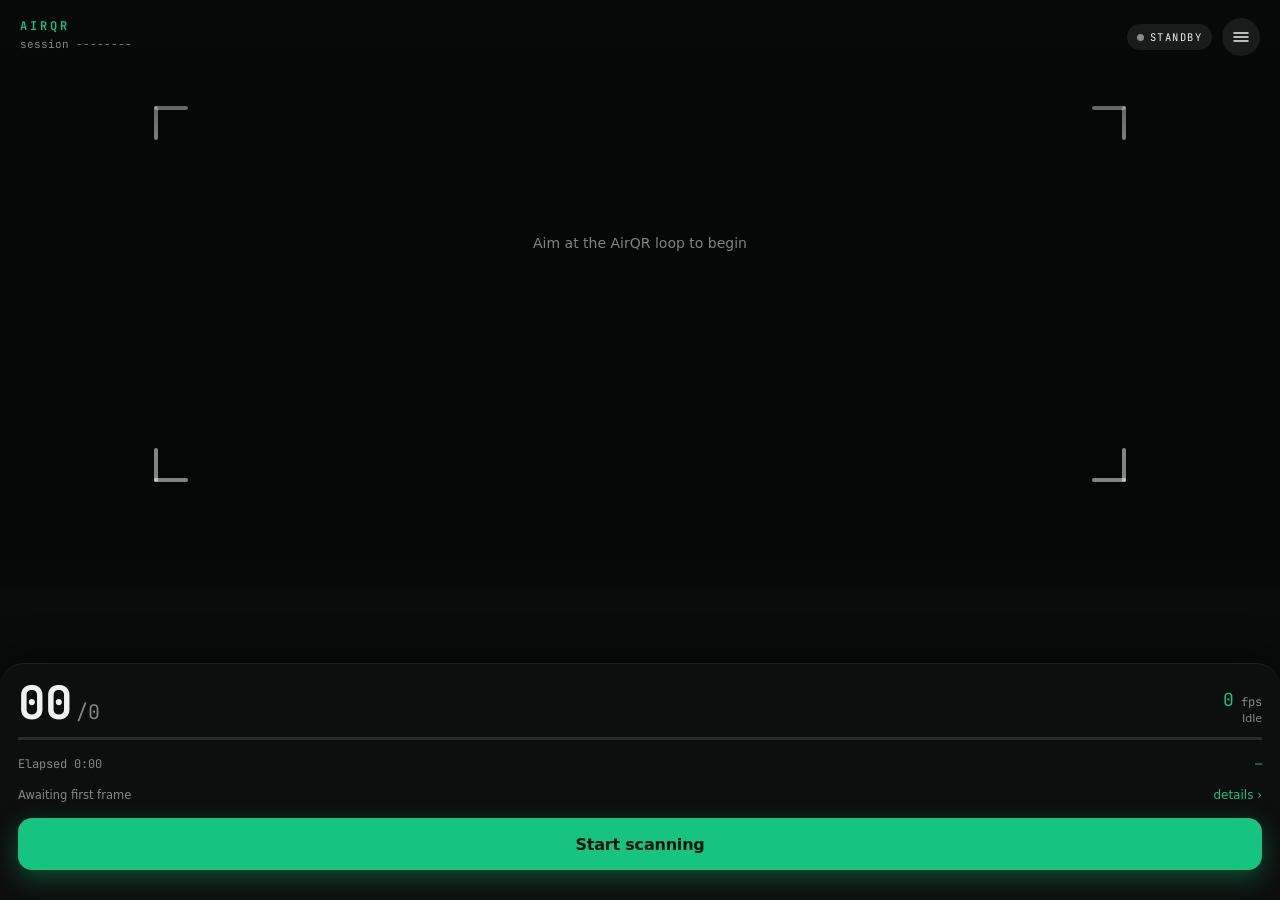
==== commit 493657e0: "Show elapsed time and adaptive ETA in the scanner Add an elapsed clock and an adaptive estimated-tim" ====
--- a/docs/index.html
+++ b/docs/index.html
@@ -14,6 +14,7 @@
     <link rel="stylesheet" href="https://fonts.googleapis.com/css2?family=JetBrains+Mono:wght@400;600;700&display=swap">
     <link rel="stylesheet" href="styles.css">
     <link rel="manifest" href="manifest.webmanifest">
+    <link rel="icon" type="image/png" href="icons/icon-192.png">
     <link rel="apple-touch-icon" href="icons/icon-180.png">
   </head>
   <body>
@@ -68,6 +69,11 @@
 
         <div class="progress" aria-hidden="true">
           <div id="progressBar"></div>
+        </div>
+
+        <div class="timing-line">
+          <span>Elapsed <span id="elapsedValue">0:00</span></span>
+          <span id="etaValue">—</span>
         </div>
 
         <div id="frameDots" class="frame-grid" aria-hidden="true"></div>
@@ -157,6 +163,8 @@
             <div class="stat-row"><dt>Session</dt><dd id="detailSession">—</dd></div>
             <div class="stat-row"><dt>Mode</dt><dd id="modeValue">—</dd></div>
             <div class="stat-row"><dt>Decode rate</dt><dd id="detailRate">—</dd></div>
+            <div class="stat-row"><dt>Elapsed</dt><dd id="detailElapsed">—</dd></div>
+            <div class="stat-row"><dt>Est. remaining</dt><dd id="detailEta">—</dd></div>
             <div class="stat-row"><dt>Status</dt><dd id="detailStatus">—</dd></div>
             <div class="stat-row"><dt>Last frame</dt><dd id="lastFrameValue">—</dd></div>
           </dl>
@@ -173,6 +181,7 @@
 
     <script src="vendor/jsqr/jsQR.js"></script>
     <script src="vendor/pako/pako_inflate.min.js"></script>
+    <script src="fountain.js" defer></script>
     <script src="app.js" defer></script>
   </body>
 </html>
--- a/docs/styles.css
+++ b/docs/styles.css
@@ -393,6 +393,21 @@
   color: var(--muted);
 }
 
+.timing-line {
+  display: flex;
+  align-items: baseline;
+  justify-content: space-between;
+  margin: 14px 0 4px;
+  font-family: var(--mono);
+  font-size: 12px;
+  font-variant-numeric: tabular-nums;
+  color: var(--muted);
+}
+
+.timing-line #etaValue {
+  color: var(--accent);
+}
+
 /* ── Buttons ──────────────────────────────────────────────── */
 .btn-primary {
   width: 100%;
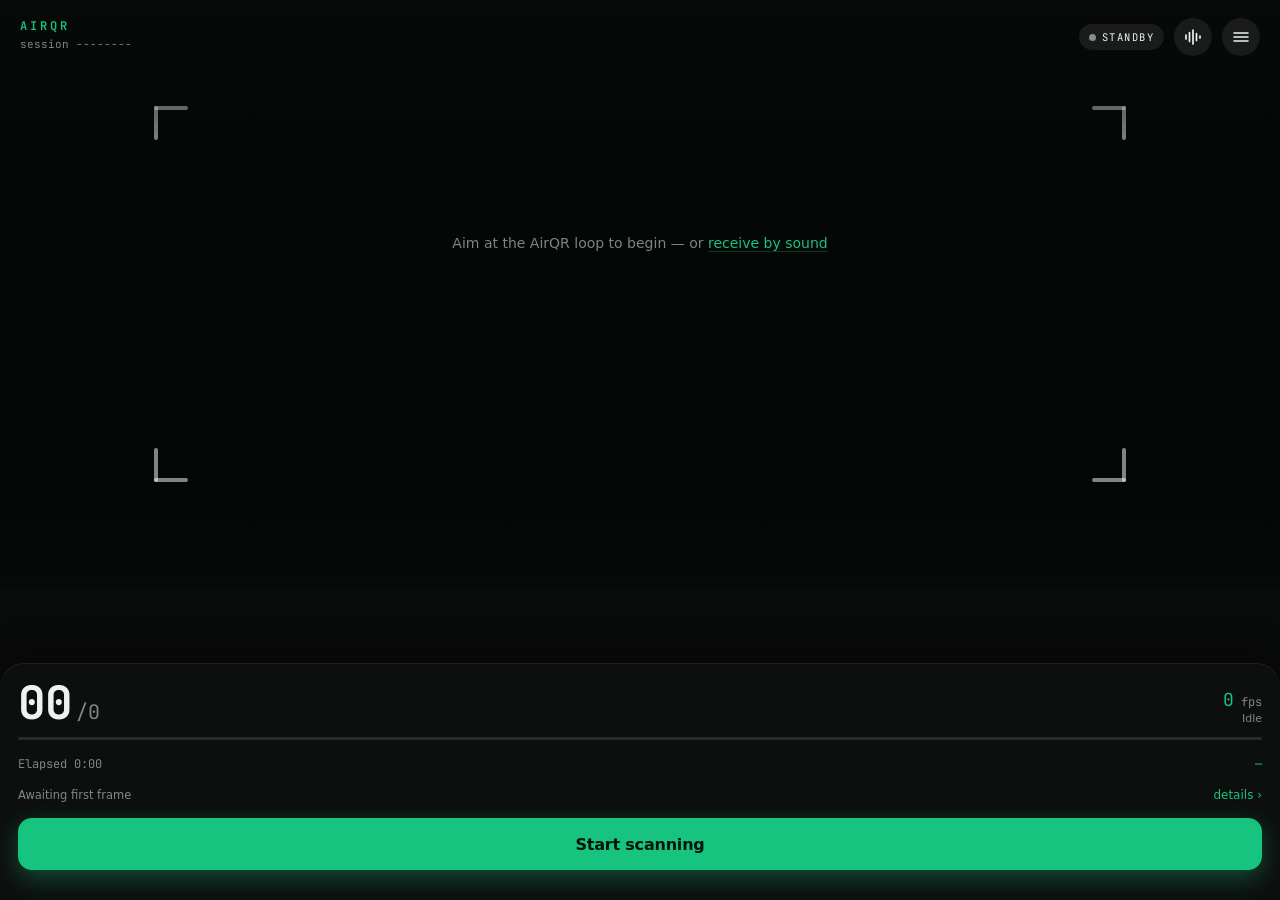
==== commit 4e6cf490: "Show the acoustic bands without needing a decode first The receiver kept its band map and band list " ====
--- a/docs/index.html
+++ b/docs/index.html
@@ -32,7 +32,7 @@
         <div class="scan-sheen" aria-hidden="true"></div>
         <div class="vp-fade vp-fade--top" aria-hidden="true"></div>
         <div class="vp-fade vp-fade--bottom" aria-hidden="true"></div>
-        <p class="aim-hint">Aim at the AirQR loop to begin</p>
+        <p class="aim-hint">Aim at the AirQR loop to begin — or <a href="audio.html">receive by sound</a></p>
       </div>
 
       <!-- Header overlaid on the camera -->
@@ -46,6 +46,11 @@
             <span class="dot" aria-hidden="true"></span>
             <span class="pill-label" id="phaseLabel">STANDBY</span>
           </div>
+          <a id="audioLink" class="icon-btn" href="audio.html" aria-label="Acoustic receiver" title="Decode a transfer sent as sound">
+            <svg width="20" height="20" viewBox="0 0 20 20" fill="none" stroke="#eef2f0" stroke-width="1.7" stroke-linecap="round">
+              <path d="M3 8v4M6.5 5.5v9M10 3v14M13.5 6.5v7M17 9v2" />
+            </svg>
+          </a>
           <button id="menuButton" class="icon-btn" type="button" aria-label="Settings">
             <svg width="20" height="20" viewBox="0 0 20 20" fill="none" stroke="#eef2f0" stroke-width="1.6" stroke-linecap="round">
               <path d="M3 6h14M3 10h14M3 14h14" />
@@ -145,6 +150,12 @@
             <button id="addManualButton" class="btn-ghost btn-ghost--sm" type="button">Add frames</button>
           </div>
 
+          <div class="field">
+            <div class="field-label">Sound</div>
+            <a class="btn-ghost btn-ghost--full" href="audio.html">Acoustic receiver</a>
+            <p class="field-hint">Decode a transfer sent by <code>airqr audio</code>.</p>
+          </div>
+
           <button id="resetButton" class="btn-ghost btn-ghost--full" type="button">Reset session</button>
         </div>
       </div>
--- a/docs/styles.css
+++ b/docs/styles.css
@@ -184,6 +184,13 @@
   pointer-events: none;
 }
 
+.aim-hint a {
+  color: var(--accent);
+  text-decoration: none;
+  border-bottom: 1px solid var(--accent-dim);
+  pointer-events: auto; /* the hint itself is click-through; this link is not */
+}
+
 .signal:not([data-phase="idle"]) .aim-hint {
   display: none;
 }
@@ -276,6 +283,13 @@
   -webkit-backdrop-filter: blur(8px);
 }
 
+/* The acoustic-receiver entry point is a link, not a button, so it needs the
+   text-decoration and colour reset the button got for free. */
+a.icon-btn {
+  text-decoration: none;
+  color: inherit;
+  cursor: pointer;
+}
 .icon-btn--sm {
   width: 30px;
   height: 30px;
